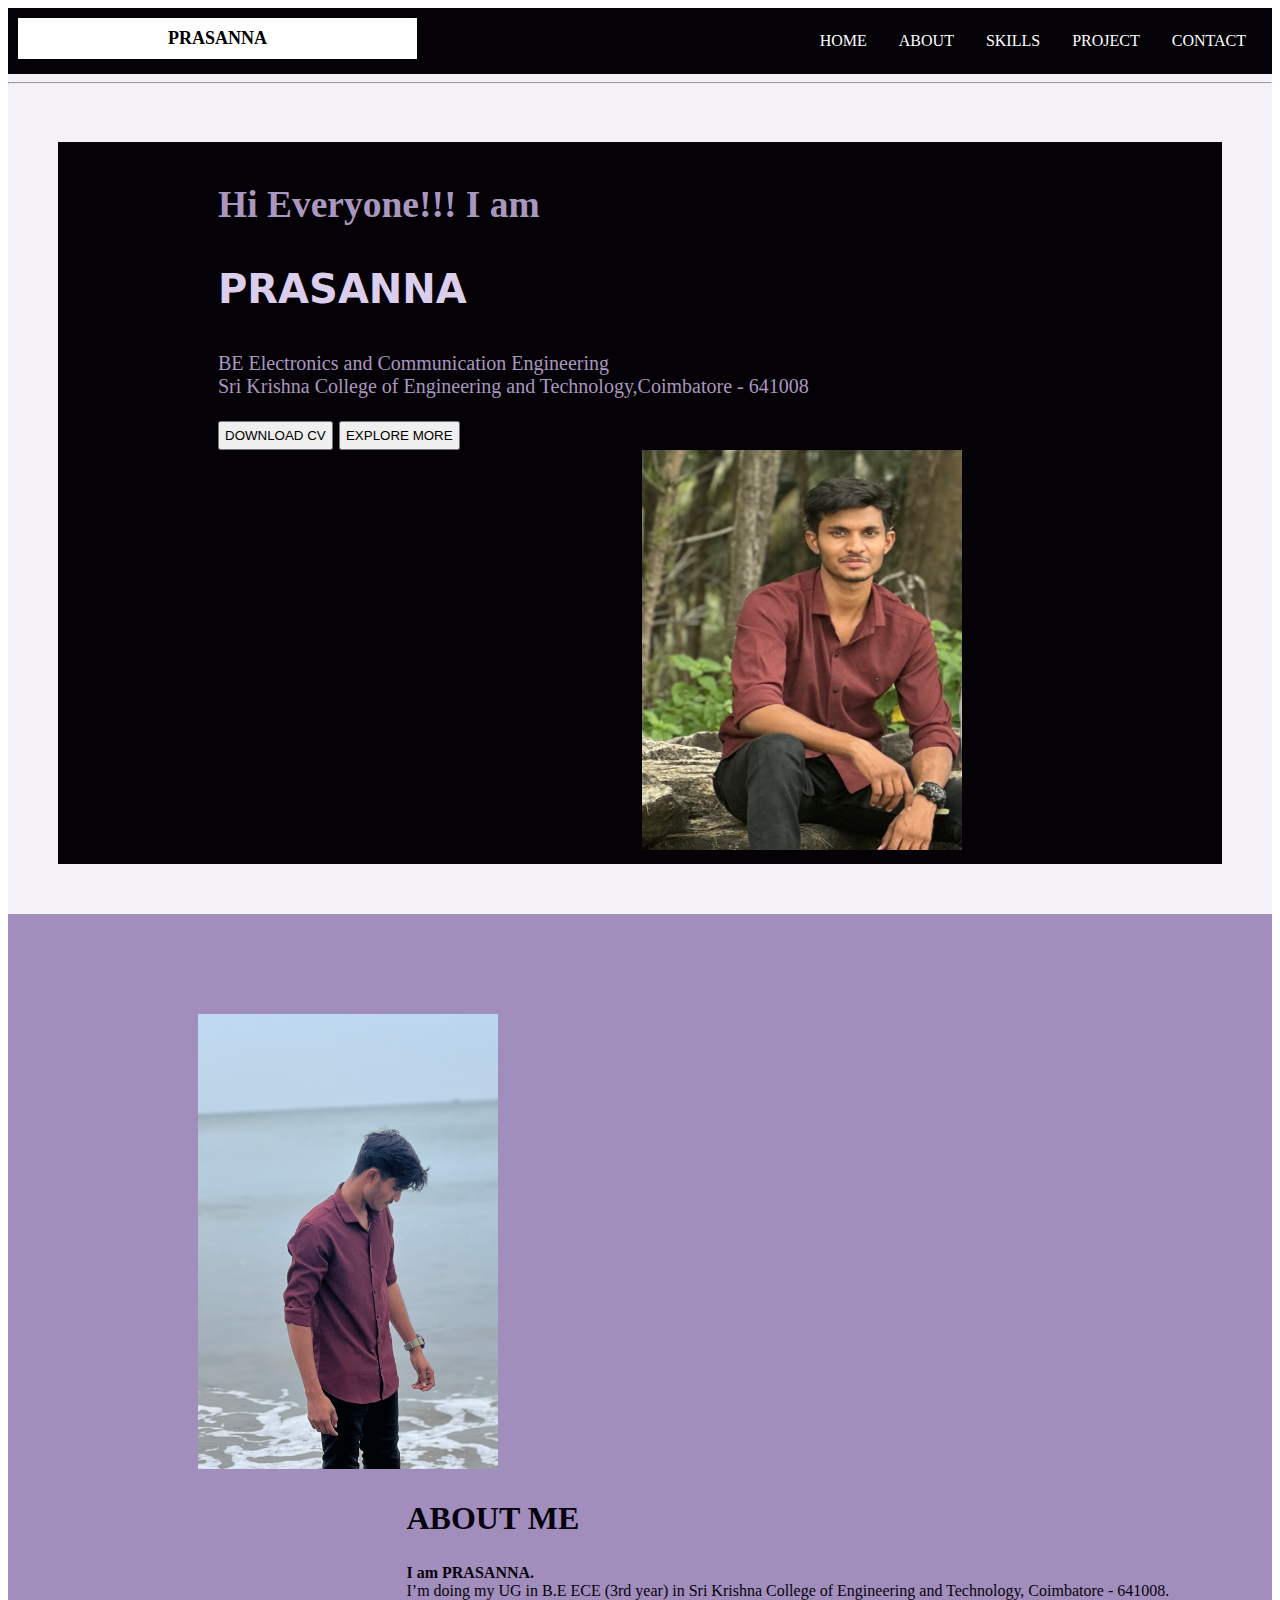
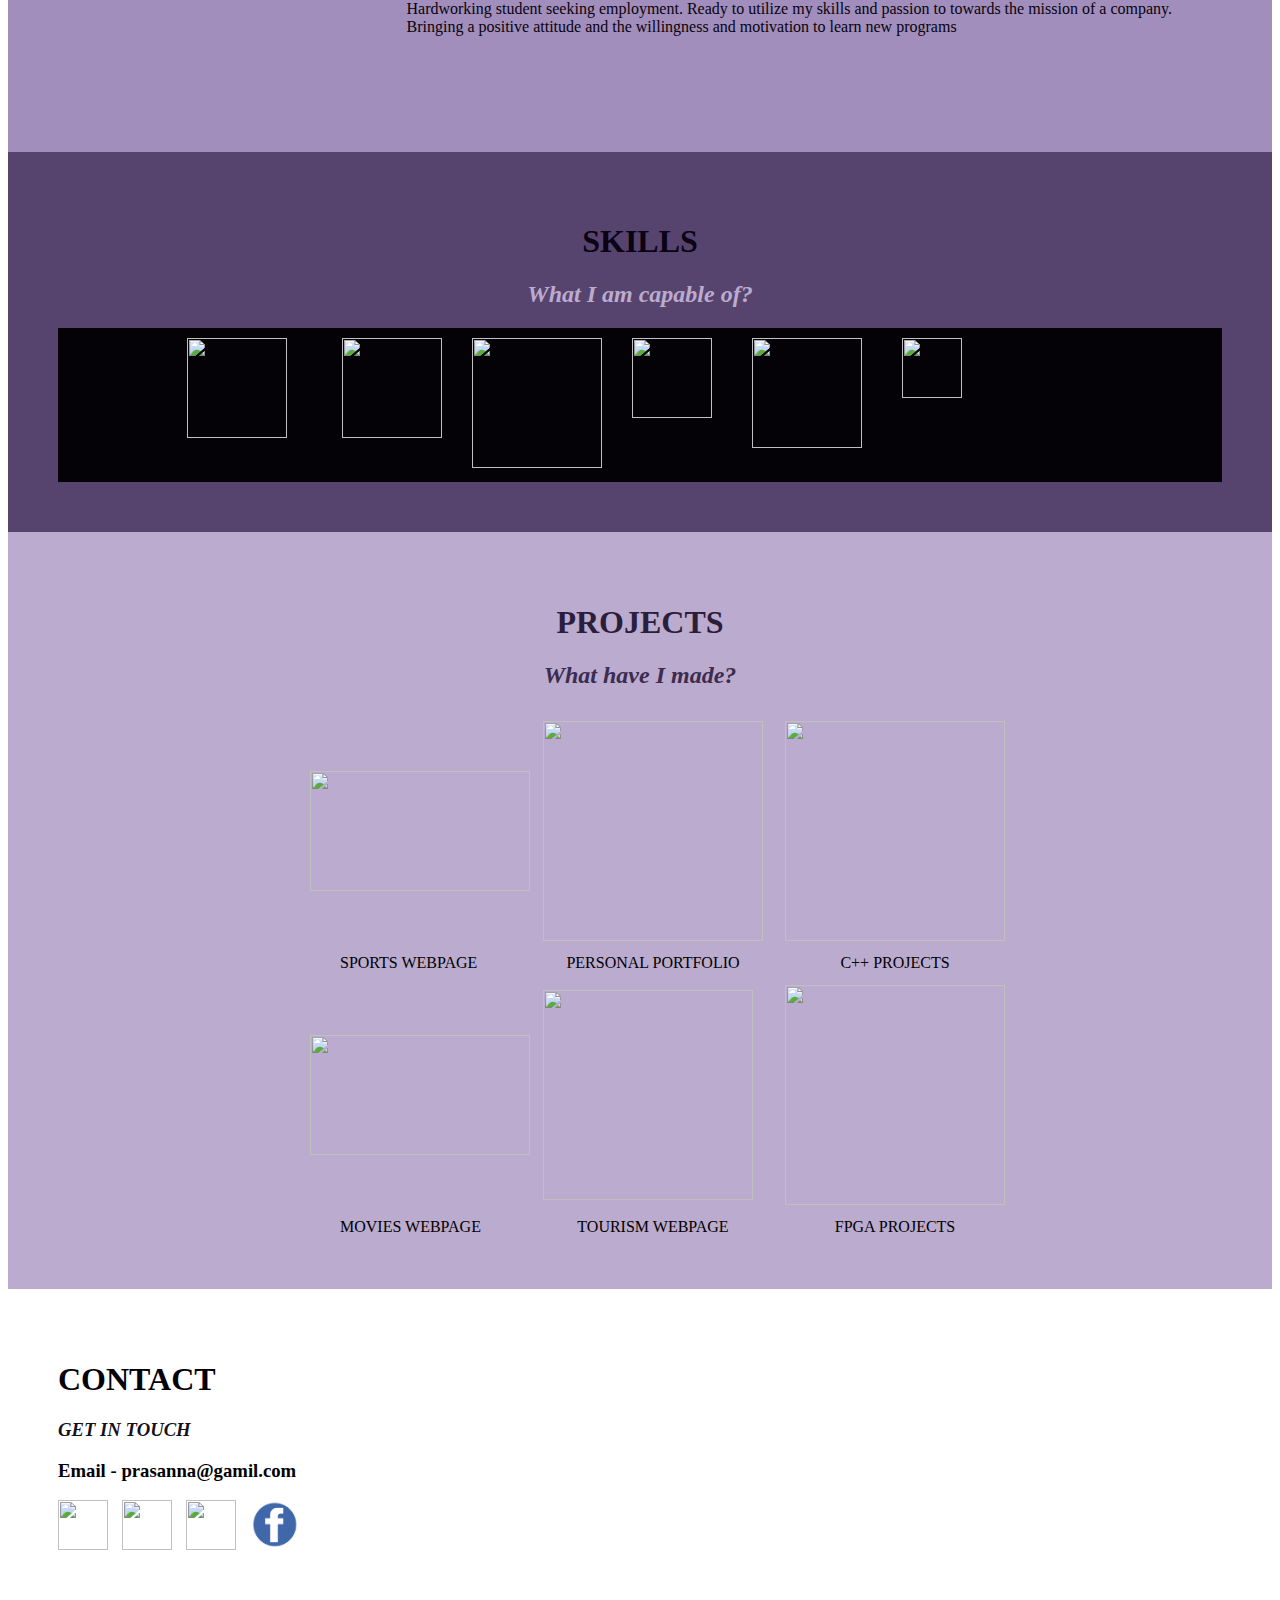
==== main.html @ acf81a5c "initial" ====
<html>
    <head>
        <title>PORTFOLIO</title>
        <link rel="stylesheet" href="main.css">
    </head>
    <body>
        <div class="d2">
            <ul>
                <li class="d1"><b>PRASANNA</b></li>
                <li><a href="http://127.0.0.1:5500/prasanna2.html">CONTACT</a></li>
                <li><a href="http://127.0.0.1:5500/prasanna4.html">PROJECT</a></li>
                <li><a href="http://127.0.0.1:5500/prasanna5.html">SKILLS</a></li>
                <li><a href="http://127.0.0.1:5500/prasanna.html">ABOUT</a></li>
                <li><a href="#home">HOME</a></li>
            </ul>
            <hr class="d3">
            <div class="d4">
                <ul>
                    <li id="b1">
                        <h2>Hi Everyone!!! I am </h2>
                        <p style="color: rgb(219, 205, 236); font-size: 40px;font-family:system-ui, -apple-system, BlinkMacSystemFont, 'Segoe UI', Roboto, Oxygen, Ubuntu, Cantarell, 'Open Sans', 'Helvetica Neue', sans-serif;"><b>PRASANNA</b></p>
                        <p style="font-size: 20px;">BE Electronics and Communication Engineering <br> 
                        Sri Krishna College of Engineering and Technology,Coimbatore - 641008</p>
                        <button style="padding: 5px;">DOWNLOAD CV</button>
                        <button style="padding: 5px;">EXPLORE MORE</button>
                    </li>
                    <li style="padding-right: 250px;">
                        <img src="IMG_20240726_120056.jpg" width="320px" height="400px">
                    </li>
                </ul>
            </div>
            <div class="d5">
                <ul class="d5">
                    <li style="padding-left: 90px; float: left;">
                        <img src="IMG_20240726_123323.jpg" width="300px" >
                    </li>
                    <li>
                        <h2 id="#about" class="b2"><b>ABOUT ME</b></h2>
                        <p style="color: rgb(7, 3, 12);"><b>I am PRASANNA.</b><br>I’m doing my UG in B.E ECE
                            (3rd year) in Sri Krishna College of Engineering and Technology, Coimbatore - 641008. 
                            
                            <br>Hardworking student seeking employment. Ready to utilize my skills and passion to towards the mission of a company.
                            <br> Bringing a positive attitude and the willingness and motivation to learn new programs</p>
                    </li>
                </ul>
            </div>
            <div class="d6">
                <h1 style="text-align: center;color: rgb(10, 2, 21);">SKILLS</h1>
                <h2 style="text-align: center;color: rgb(187, 171, 206);"><i>What I am capable of?</i></h2>
                <ul>
                    <li style="padding-right: 250px;"><img src="https://pngimg.com/uploads/database/database_PNG9.png" width="60px" ></li>
                    <li style="padding-right: 40px;"><img src="https://1000logos.net/wp-content/uploads/2020/09/JavaScript-Logo-768x480.png" width="110px" ></li>
                    <li style="padding-right: 40px;"><img src="https://cdn.freebiesupply.com/logos/large/2x/css3-logo-png-transparent.png" width="80px" ></li>
                    <li style="padding-right: 30px;"><img src="https://mir-s3-cdn-cf.behance.net/project_modules/max_1200/4850de49604597.5608607aaab6c.png" width="130px" ></li>
                    <li style="padding-right: 30px;"><img src="https://logowik.com/content/uploads/images/731_java.jpg" width="100px" ></li>
                    <li style="padding-right: 55px;"><img src="https://logowik.com/content/uploads/images/911_c_logo.jpg" width="100px" ></li>
                </ul>
            </div>
            <div class="d7">
                <h1 style="color: rgb(43, 30, 59);">PROJECTS</h1>
                <h2 style="color: rgb(60, 44, 79);"><i>What have I made?</i></h2>
                <table style="padding-left: 200px;">
                    <tr>
                        <td style="padding-left: 50px;"><img src="https://t4.ftcdn.net/jpg/00/17/33/59/360_F_17335975_wezHs72ORL3CY2dFLVi9XtLx4XDOgZBT.jpg" width="220px" height="120px"></td>
                        <td style="padding: 10px;"><img src="https://onextrapixel.com/wp-content/uploads/2016/01/femaleportfolios-thumb.jpg" width="220px"></td>
                        <td style="padding: 10px; text-align: center;"><img src="https://www.freelancinggig.com/blog/wp-content/uploads/2019/09/Learn-C-for-Free.jpeg" width="220px"></td>
                    </tr>
                    <tr>
                        <td style="padding-left: 80px;">SPORTS WEBPAGE</td>
                        <td style="text-align: center;">PERSONAL PORTFOLIO</td>
                        <td style="text-align: center;">C++ PROJECTS</td>
                    </tr>
                    <tr>
                        <td style="padding-left: 50px;"><img src="https://www.gihosoft.com/wp-content/uploads/2019/08/yes-movies-1.png" width="220px" height="120px"></td>
                        <td style="padding: 10px;"><img src="https://cdn.pixabay.com/photo/2018/08/16/08/39/hallstatt-3609863_640.jpg" width="210px"></td>
                        <td style="padding: 10px;"><img src="https://t3.ftcdn.net/jpg/06/68/38/58/360_F_668385857_iMvOVPI3lHnZNHCqoTBDnyr4WqBrbdAu.jpg" width="220px"></td>
                    </tr>
                    <tr>
                        <td style="padding-left: 80px;">MOVIES WEBPAGE</td>
                        <td style="text-align: center;">TOURISM WEBPAGE</td>
                        <td style="text-align: center;">FPGA PROJECTS</td>
                    </tr>
                </table>    
            </div>
            <div class="d8">
                <h1 style="color: rgb(5, 1, 10);">CONTACT</h1>
                <h3 style="color: rgba(7, 1, 14, 0.944);"><i>GET IN TOUCH</i></h3>
                <h3 style="color: rgb(2, 1, 4);">Email - prasanna@gamil.com</h3>
                <img src="https://img.freepik.com/free-vector/instagram-background-gradient-colors_23-2147823814.jpg?size=338&ext=jpg&ga=GA1.1.2008272138.1721779200&semt=ais_user" width="50px">
                <img style="padding-left: 10px;" src="https://encrypted-tbn0.gstatic.com/images?q=tbn:ANd9GcTvFCIDGbRj2VUniSDLOmPal5mOOw_ujUlCKQ&s" width="50px">
                <img style="padding-left: 10px;" src="https://cdn.pixabay.com/photo/2022/01/30/13/33/github-6980894_640.png" width="50px">
                <img style="padding-left: 10px;" src="[data-uri]" width="50px">
            </div>
        </div>
    </body>
</html>
---- main.css ----
ul
{
    list-style-type: none;
    margin: 0;
    padding: 10px;
    overflow: hidden;
    background-color: rgb(5, 2, 7);
}
li
{
    float: right;
}
li a
{
    display: block;
    color: white;
    text-align: center;
    padding: 14px 16px;
    text-decoration: none;
}
li a:hover:not(.d1)
{
    background-color: rgb(135, 115, 159);
}
.d1
{
    font-size: large;
    font-family:cursive;

    display: block;
    color:black;
    text-align: center;
    padding: 10px 150px;
    text-decoration: none;
    float: left; 
    background-color:white;
}
.d2
{
    background-color: rgb(244, 242, 246);
}
.d3
{
    color: black;
}
.d4
{
    padding: 50px;
}
.d5
{
    background-color: rgb(162, 142, 188);
    padding: 50px;
}
.d6
{   
    background-color: rgb(87, 68, 110);
    padding: 50px;
}
.d7
{
    background-color: rgb(187, 171, 206);
    padding: 50px;
    text-align: center;
}
.d8
{   
    text-align: left;
    background-color: white;
    padding: 50px;
}
#b1
{
    float: left;
    padding-left: 150px;
    color: rgb(169, 151, 191);
    font-size: 25px;
}
.b2
{
    font-size: xx-large;
    color: rgb(6, 2, 14); 
    padding-right: 240px;
    padding-top: 0px;
}
ul li{
    text-decoration: none;
    list-style-type: none;
}
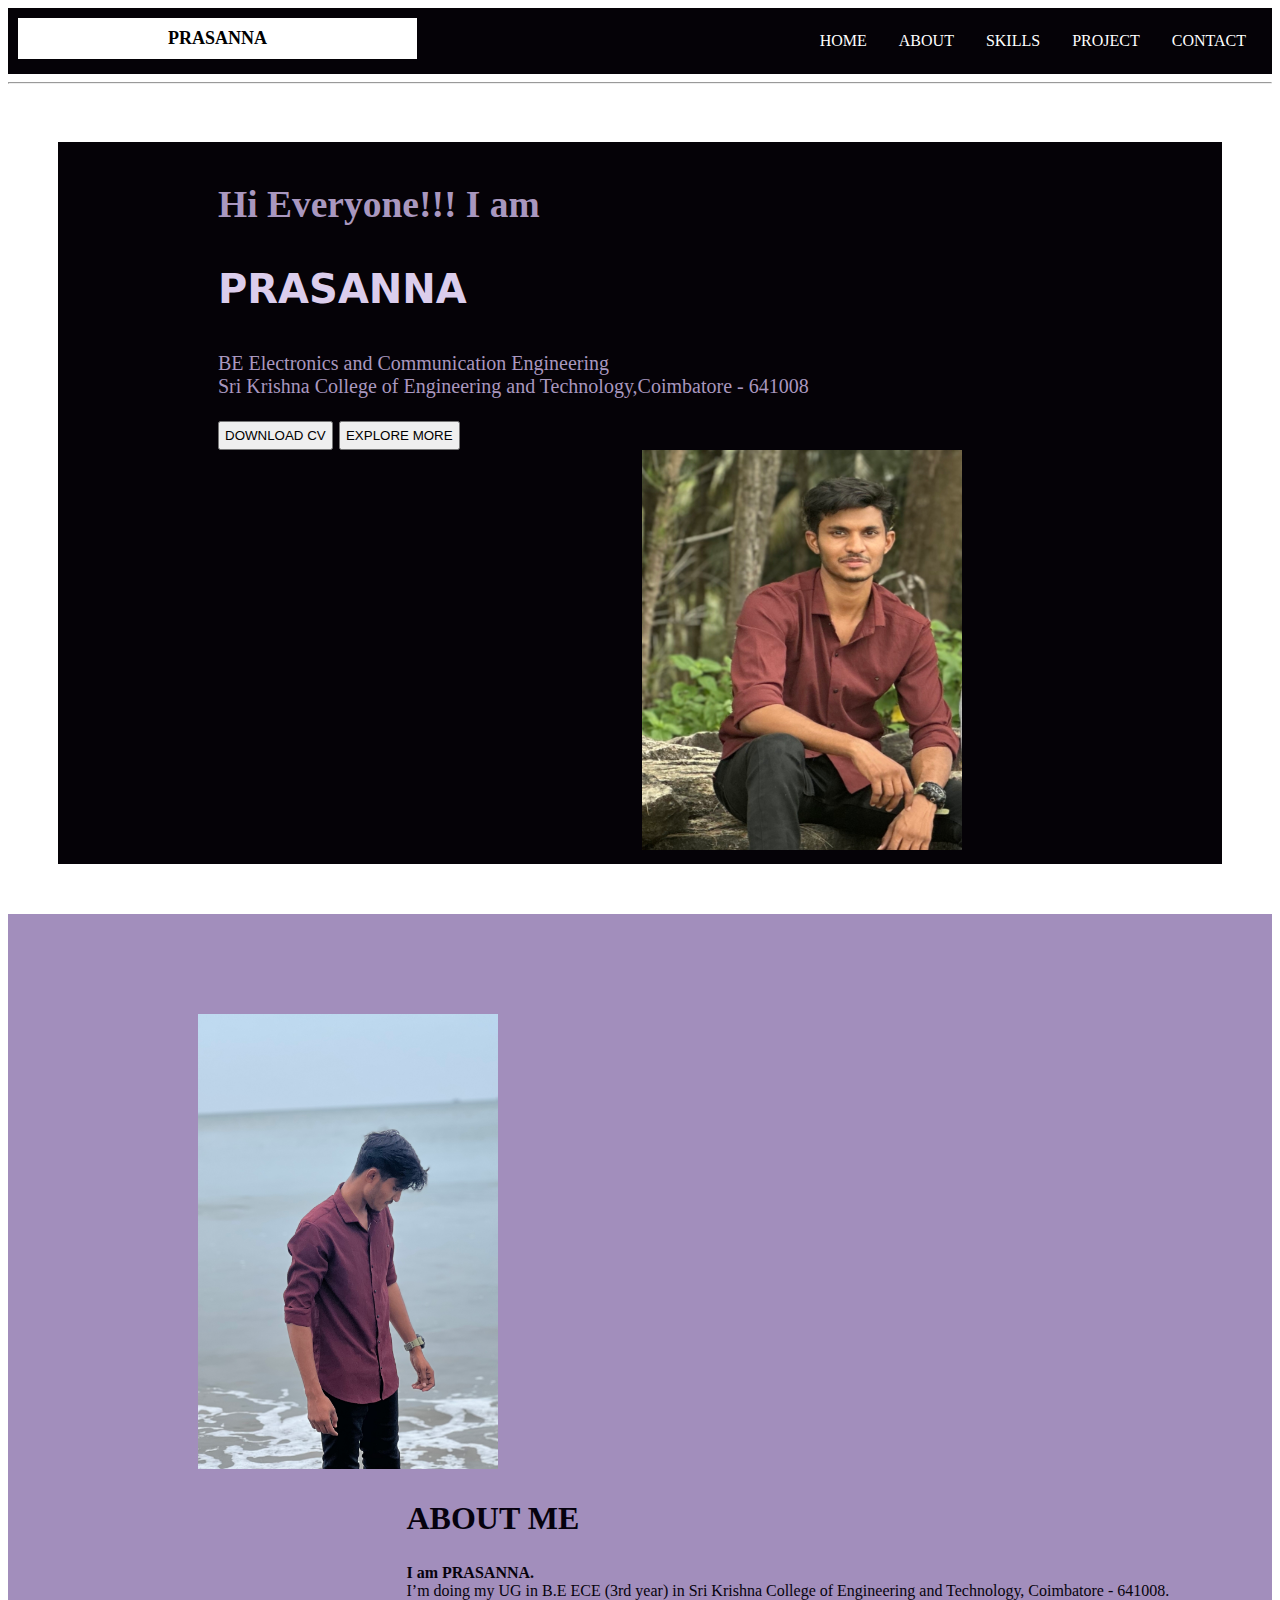
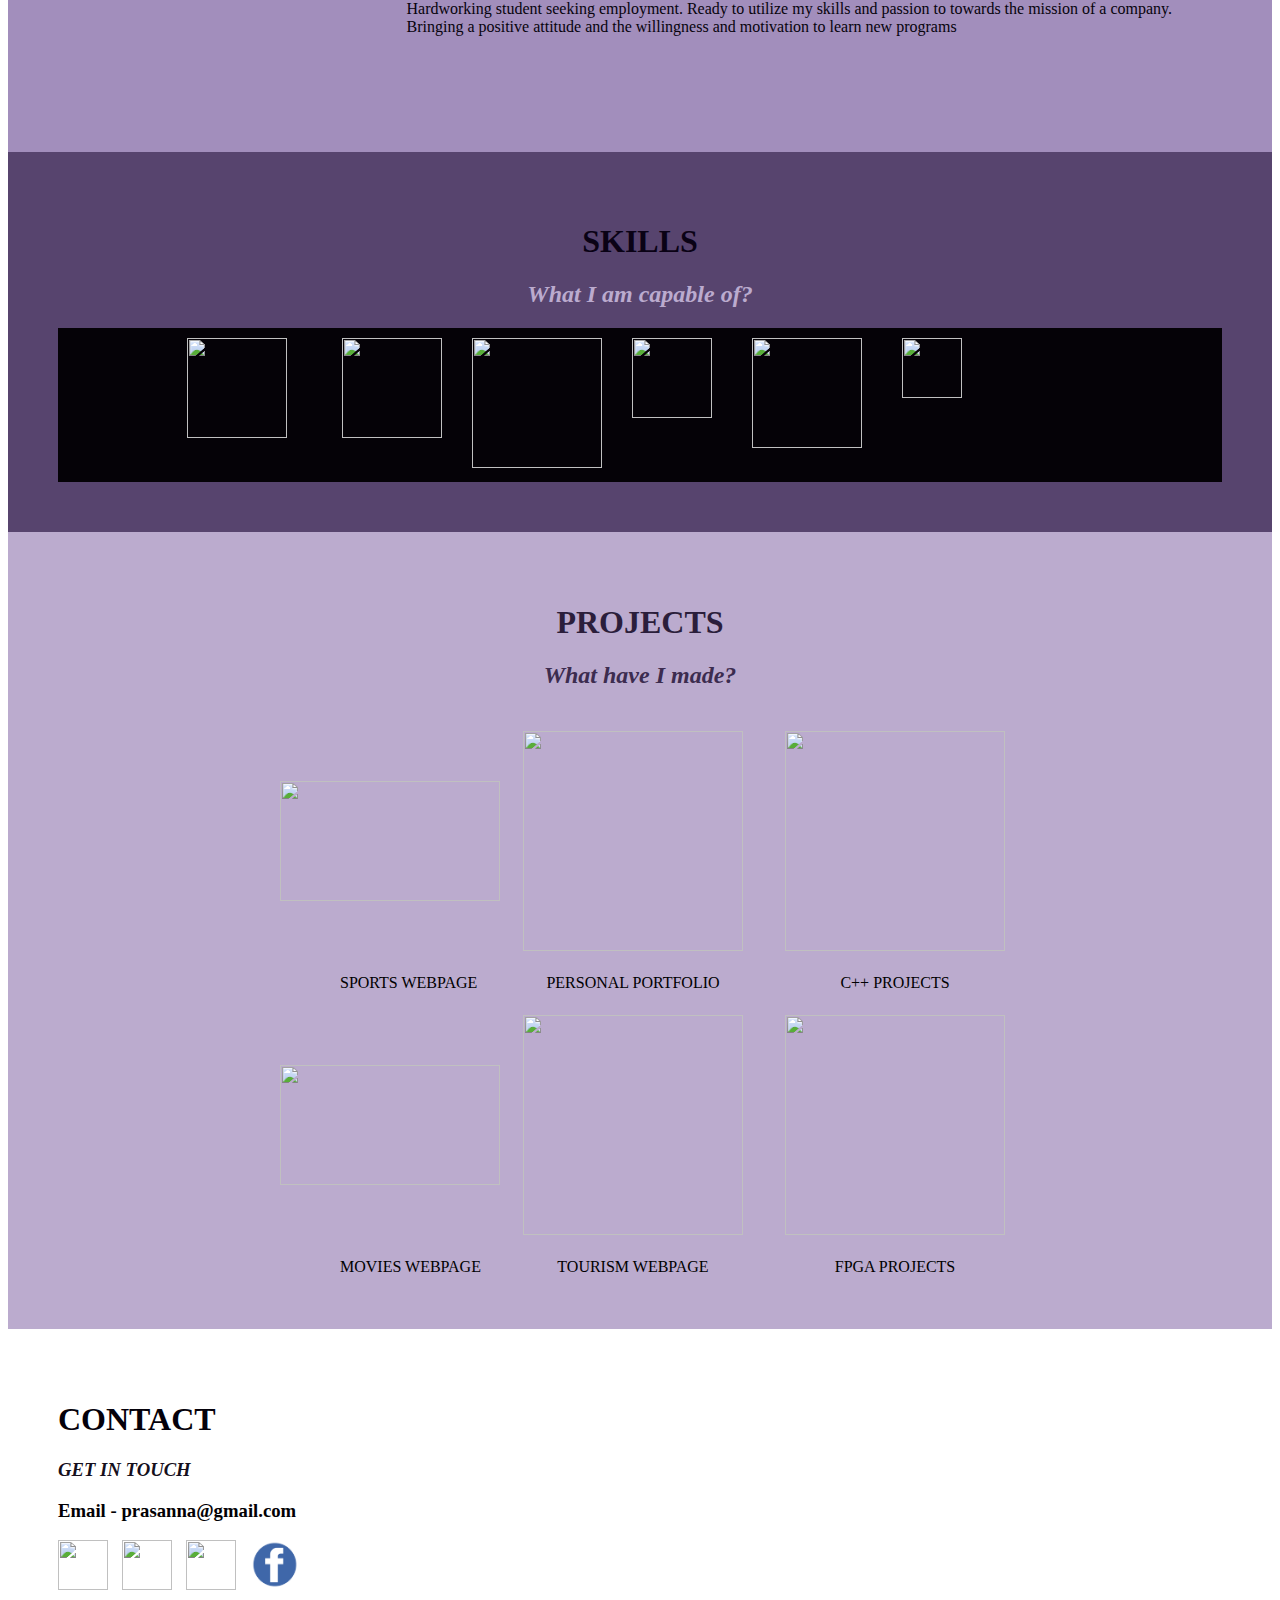
==== commit 1b0f0a5f: "final" ====
--- a/main.html
+++ b/main.html
@@ -7,11 +7,11 @@
         <div class="d2">
             <ul>
                 <li class="d1"><b>PRASANNA</b></li>
-                <li><a href="http://127.0.0.1:5500/prasanna2.html">CONTACT</a></li>
-                <li><a href="http://127.0.0.1:5500/prasanna4.html">PROJECT</a></li>
-                <li><a href="http://127.0.0.1:5500/prasanna5.html">SKILLS</a></li>
-                <li><a href="http://127.0.0.1:5500/prasanna.html">ABOUT</a></li>
-                <li><a href="#home">HOME</a></li>
+                <li><a href="http://127.0.0.1:5500/prasanna2.html" id="ff">CONTACT</a></li>
+                <li><a href="http://127.0.0.1:5500/prasanna4.html" id="ff">PROJECT</a></li>
+                <li><a href="http://127.0.0.1:5500/prasanna5.html" id="ff">SKILLS</a></li>
+                <li><a href="http://127.0.0.1:5500/prasanna.html" id="ff">ABOUT</a></li>
+                <li><a href="#home" id="ff">HOME</a></li>
             </ul>
             <hr class="d3">
             <div class="d4">
@@ -21,18 +21,18 @@
                         <p style="color: rgb(219, 205, 236); font-size: 40px;font-family:system-ui, -apple-system, BlinkMacSystemFont, 'Segoe UI', Roboto, Oxygen, Ubuntu, Cantarell, 'Open Sans', 'Helvetica Neue', sans-serif;"><b>PRASANNA</b></p>
                         <p style="font-size: 20px;">BE Electronics and Communication Engineering <br> 
                         Sri Krishna College of Engineering and Technology,Coimbatore - 641008</p>
-                        <button style="padding: 5px;">DOWNLOAD CV</button>
-                        <button style="padding: 5px;">EXPLORE MORE</button>
+                        <button style="padding: 5px;" id="ff">DOWNLOAD CV </button>
+                        <button style="padding: 5px;" id="ff">EXPLORE MORE</button>
                     </li>
                     <li style="padding-right: 250px;">
-                        <img src="IMG_20240726_120056.jpg" width="320px" height="400px">
+                        <img id="lp" src="IMG_20240726_120056.jpg" width="320px" height="400px">
                     </li>
                 </ul>
             </div>
             <div class="d5">
                 <ul class="d5">
                     <li style="padding-left: 90px; float: left;">
-                        <img src="IMG_20240726_123323.jpg" width="300px" >
+                        <img id="lp" src="IMG_20240726_123323.jpg" width="300px" >
                     </li>
                     <li>
                         <h2 id="#about" class="b2"><b>ABOUT ME</b></h2>
@@ -48,12 +48,12 @@
                 <h1 style="text-align: center;color: rgb(10, 2, 21);">SKILLS</h1>
                 <h2 style="text-align: center;color: rgb(187, 171, 206);"><i>What I am capable of?</i></h2>
                 <ul>
-                    <li style="padding-right: 250px;"><img src="https://pngimg.com/uploads/database/database_PNG9.png" width="60px" ></li>
-                    <li style="padding-right: 40px;"><img src="https://1000logos.net/wp-content/uploads/2020/09/JavaScript-Logo-768x480.png" width="110px" ></li>
-                    <li style="padding-right: 40px;"><img src="https://cdn.freebiesupply.com/logos/large/2x/css3-logo-png-transparent.png" width="80px" ></li>
-                    <li style="padding-right: 30px;"><img src="https://mir-s3-cdn-cf.behance.net/project_modules/max_1200/4850de49604597.5608607aaab6c.png" width="130px" ></li>
-                    <li style="padding-right: 30px;"><img src="https://logowik.com/content/uploads/images/731_java.jpg" width="100px" ></li>
-                    <li style="padding-right: 55px;"><img src="https://logowik.com/content/uploads/images/911_c_logo.jpg" width="100px" ></li>
+                    <li style="padding-right: 250px;"><img id="ca" src="https://pngimg.com/uploads/database/database_PNG9.png" width="60px" ></li>
+                    <li style="padding-right: 40px;"><img id="cb" src="https://1000logos.net/wp-content/uploads/2020/09/JavaScript-Logo-768x480.png" width="110px" ></li>
+                    <li style="padding-right: 40px;"><img id="cc" src="https://cdn.freebiesupply.com/logos/large/2x/css3-logo-png-transparent.png" width="80px" ></li>
+                    <li style="padding-right: 30px;"><img id="cd" src="https://mir-s3-cdn-cf.behance.net/project_modules/max_1200/4850de49604597.5608607aaab6c.png" width="130px" ></li>
+                    <li style="padding-right: 30px;"><img id="ce" src="https://logowik.com/content/uploads/images/731_java.jpg" width="100px" ></li>
+                    <li style="padding-right: 55px;"><img id="cf" src="https://logowik.com/content/uploads/images/911_c_logo.jpg" width="100px" ></li>
                 </ul>
             </div>
             <div class="d7">
@@ -61,9 +61,9 @@
                 <h2 style="color: rgb(60, 44, 79);"><i>What have I made?</i></h2>
                 <table style="padding-left: 200px;">
                     <tr>
-                        <td style="padding-left: 50px;"><img src="https://t4.ftcdn.net/jpg/00/17/33/59/360_F_17335975_wezHs72ORL3CY2dFLVi9XtLx4XDOgZBT.jpg" width="220px" height="120px"></td>
-                        <td style="padding: 10px;"><img src="https://onextrapixel.com/wp-content/uploads/2016/01/femaleportfolios-thumb.jpg" width="220px"></td>
-                        <td style="padding: 10px; text-align: center;"><img src="https://www.freelancinggig.com/blog/wp-content/uploads/2019/09/Learn-C-for-Free.jpeg" width="220px"></td>
+                        <td style="padding-left: 20px;"><img id="bc" src="https://t4.ftcdn.net/jpg/00/17/33/59/360_F_17335975_wezHs72ORL3CY2dFLVi9XtLx4XDOgZBT.jpg" width="220px" height="120px"></td>
+                        <td style="padding: 20px;"><img id="bc" src="https://onextrapixel.com/wp-content/uploads/2016/01/femaleportfolios-thumb.jpg" width="220px"></td>
+                        <td style="padding: 20px; text-align: center;"><img id="bc" src="https://www.freelancinggig.com/blog/wp-content/uploads/2019/09/Learn-C-for-Free.jpeg" width="220px"></td>
                     </tr>
                     <tr>
                         <td style="padding-left: 80px;">SPORTS WEBPAGE</td>
@@ -71,9 +71,9 @@
                         <td style="text-align: center;">C++ PROJECTS</td>
                     </tr>
                     <tr>
-                        <td style="padding-left: 50px;"><img src="https://www.gihosoft.com/wp-content/uploads/2019/08/yes-movies-1.png" width="220px" height="120px"></td>
-                        <td style="padding: 10px;"><img src="https://cdn.pixabay.com/photo/2018/08/16/08/39/hallstatt-3609863_640.jpg" width="210px"></td>
-                        <td style="padding: 10px;"><img src="https://t3.ftcdn.net/jpg/06/68/38/58/360_F_668385857_iMvOVPI3lHnZNHCqoTBDnyr4WqBrbdAu.jpg" width="220px"></td>
+                        <td style="padding-left: 20px;"><img id="bc" src="https://www.gihosoft.com/wp-content/uploads/2019/08/yes-movies-1.png" width="220px" height="120px"></td>
+                        <td style="padding: 20px;"><img id="bc" src="https://cdn.pixabay.com/photo/2018/08/16/08/39/hallstatt-3609863_640.jpg" width="220px"></td>
+                        <td style="padding: 20px;"><img id="bc" src="https://t3.ftcdn.net/jpg/06/68/38/58/360_F_668385857_iMvOVPI3lHnZNHCqoTBDnyr4WqBrbdAu.jpg" width="220px"></td>
                     </tr>
                     <tr>
                         <td style="padding-left: 80px;">MOVIES WEBPAGE</td>
@@ -85,11 +85,11 @@
             <div class="d8">
                 <h1 style="color: rgb(5, 1, 10);">CONTACT</h1>
                 <h3 style="color: rgba(7, 1, 14, 0.944);"><i>GET IN TOUCH</i></h3>
-                <h3 style="color: rgb(2, 1, 4);">Email - prasanna@gamil.com</h3>
-                <img src="https://img.freepik.com/free-vector/instagram-background-gradient-colors_23-2147823814.jpg?size=338&ext=jpg&ga=GA1.1.2008272138.1721779200&semt=ais_user" width="50px">
-                <img style="padding-left: 10px;" src="https://encrypted-tbn0.gstatic.com/images?q=tbn:ANd9GcTvFCIDGbRj2VUniSDLOmPal5mOOw_ujUlCKQ&s" width="50px">
-                <img style="padding-left: 10px;" src="https://cdn.pixabay.com/photo/2022/01/30/13/33/github-6980894_640.png" width="50px">
-                <img style="padding-left: 10px;" src="[data-uri]" width="50px">
+                <h3 style="color: rgb(2, 1, 4);">Email - prasanna@gmail.com</h3>
+                <img id="ba" src="https://img.freepik.com/free-vector/instagram-background-gradient-colors_23-2147823814.jpg?size=338&ext=jpg&ga=GA1.1.2008272138.1721779200&semt=ais_user" width="50px">
+                <img id="bd" style="padding-left: 10px;" src="https://encrypted-tbn0.gstatic.com/images?q=tbn:ANd9GcTvFCIDGbRj2VUniSDLOmPal5mOOw_ujUlCKQ&s" width="50px">
+                <img id="bn" style="padding-left: 10px;" src="https://cdn.pixabay.com/photo/2022/01/30/13/33/github-6980894_640.png" width="50px">
+                <img id="bm" style="padding-left: 10px;" src="[data-uri]" width="50px">
             </div>
         </div>
     </body>
--- a/main.css
+++ b/main.css
@@ -34,10 +34,6 @@
     text-decoration: none;
     float: left; 
     background-color:white;
-}
-.d2
-{
-    background-color: rgb(244, 242, 246);
 }
 .d3
 {
@@ -86,4 +82,60 @@
 ul li{
     text-decoration: none;
     list-style-type: none;
+}
+.bb:hover{
+height: 50px;
+transition: 1s;
+}
+#bc:hover{
+    z-index: 2;
+    transform: scale(1.3);
+}
+#bm:hover{
+    z-index: 2;
+    transform: scale(1.3);
+}
+#bn:hover{
+    z-index: 2;
+    transform: scale(1.3);
+}
+#bd:hover{
+    z-index: 2;
+    transform: scale(1.3);
+}
+#ba:hover{
+    z-index: 2;
+    transform: scale(1.3);
+}
+#ce:hover{
+    z-index: 2;
+    transform: scale(1.3);
+}
+#ca:hover{
+    z-index: 2;
+    transform: scale(1.3);
+}
+#cb:hover{
+    z-index: 2;
+    transform: scale(1.3);
+}
+#cc:hover{
+    z-index: 2;
+    transform: scale(1.3);
+}
+#cd:hover{
+    z-index: 2;
+    transform: scale(1.3);
+}
+#cf:hover{
+    z-index: 2;
+    transform: scale(1.3);
+}
+#lp:hover{
+    z-index: 2;
+    transform: scale(1.3);
+}
+#ff:hover{
+    color: orangered;
+    transition: 1s;
 }